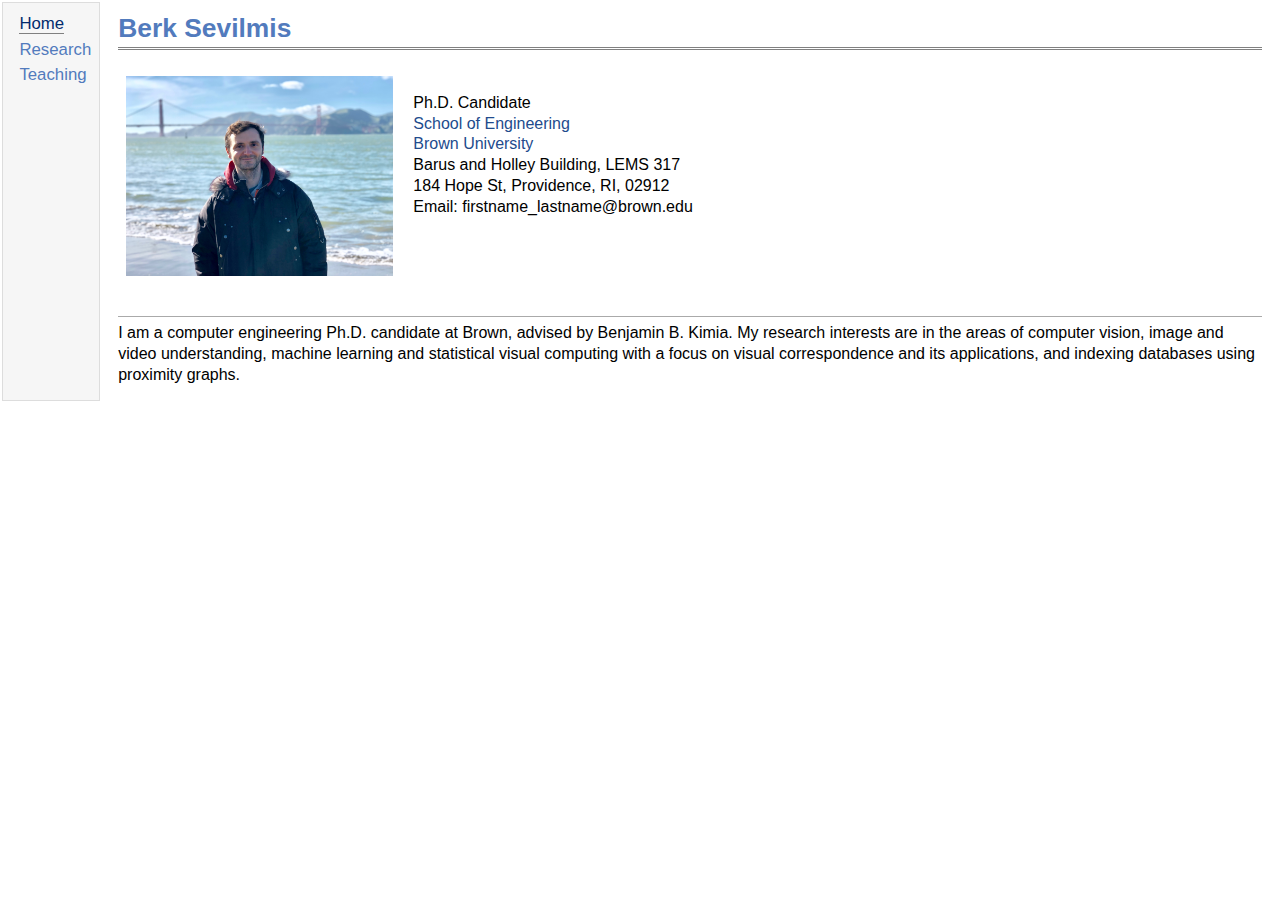
==== index.html @ 0ef24370 "added html files" ====
<!DOCTYPE html PUBLIC "-//W3C//DTD XHTML 1.1//EN"
  "http://www.w3.org/TR/xhtml11/DTD/xhtml11.dtd">
<html xmlns="http://www.w3.org/1999/xhtml" xml:lang="en">
<head>
<meta name="generator" content="jemdoc, see http://jemdoc.jaboc.net/" />
<meta http-equiv="Content-Type" content="text/html;charset=utf-8" />
<link rel="stylesheet" href="jemdoc.css" type="text/css" />
<link rel="shortcut icon" type="image/x-icon" href="favicon.ico" />
<link rel="stylesheet" href="https://use.fontawesome.com/releases/v5.6.3/css/all.css" integrity="sha384-UHRtZLI+pbxtHCWp1t77Bi1L4ZtiqrqD80Kn4Z8NTSRyMA2Fd33n5dQ8lWUE00s/" crossorigin="anonymous" />
<title>Berk Sevilmis</title>
</head>
<body>
<table summary="Table for page layout." id="tlayout">
<tr valign="top">
<td id="layout-menu">
<div class="menu-item"><a href="index.html" class="current">Home</a></div>
<div class="menu-item"><a href="research.html">Research</a></div>
<div class="menu-item"><a href="teaching.html">Teaching</a></div>
</td>
<td id="layout-content">
<div id="toptitle">
<h1>Berk Sevilmis</h1>
</div>
<table class="imgtable"><tr><td>
<img src="visuals/IMG-1710.JPG" alt="alt text" height="200px" />&nbsp;</td>
<td align="left"><p>Ph.D. Candidate <br /> 
<a href="https://www.brown.edu/academics/engineering/">School of Engineering</a> <br />
<a href="https://www.brown.edu/">Brown University</a>  <br />
Barus and Holley Building, LEMS 317 <br />
184 Hope St, Providence, RI, 02912 <br />
Email: firstname_lastname@brown.edu <br /></p>
<p>

<a href="https://github.com/bsevilmis" class="fab fa-github fa-2x"></a> &ensp;


</p>
</td></tr></table>
<h2></h2>
<p>I am a computer engineering Ph.D. candidate at Brown, advised by Benjamin B. Kimia. My research interests are in the areas of computer vision, image and video understanding, machine learning and statistical visual computing with a focus on visual correspondence and its applications, and indexing databases using proximity graphs.   </p>
</td>
</tr>
</table>
</body>
</html>
---- jemdoc.css ----
/* Default css file for jemdoc. */

table#tlayout {
    border: none;
    border-collapse: separate;
    background: white;
}

body {
	background: white;
	font-family: Verdana, Geneva, sans-serif;
	padding-bottom: 8px;
	margin: 0;
}

#layout-menu {
	background: #f6f6f6;
	border: 1px solid #dddddd;
	padding-top: 0.5em;
	padding-left: 8px;
	padding-right: 8px;
	font-size: 1.05em;
	width: auto;
	white-space: nowrap;
    text-align: left;
    vertical-align: top;
}

#layout-menu td {
	background: #f4f4f4;
    vertical-align: top;
}

#layout-content {
	padding-top: 0.0em;
	padding-left: 1.0em;
	padding-right: 1.0em;
    border: none;
    background: white;
    text-align: left;
    vertical-align: top;
}

#layout-menu a {
	line-height: 1.5em;
	margin-left: 0.5em;
}

tt {
    background: #ffffdd;
}

pre, tt {
	font-size: 90%;
	font-family: monaco, monospace;
}

a, a > tt {
	color: #224b8d;
	text-decoration: none;
}

a:hover {
	border-bottom: 1px gray dotted;
}

#layout-menu a.current:link, #layout-menu a.current:visited {
	color: #022b6d;
	border-bottom: 1px gray solid;
}
#layout-menu a:link, #layout-menu a:visited, #layout-menu a:hover {
	color: #527bbd;
	text-decoration: none;
}
#layout-menu a:hover {
	text-decoration: none;
}

div.menu-category {
	border-bottom: 1px solid gray;
	margin-top: 0.8em;
	padding-top: 0.2em;
	padding-bottom: 0.1em;
	font-weight: bold;
}

div.menu-item {
	padding-left: 16px;
	text-indent: -16px;
}

div#toptitle {
	padding-bottom: 0.2em;
	margin-bottom: 1.5em;
	border-bottom: 3px double gray;
}

/* Reduce space if we begin the page with a title. */
div#toptitle + h2, div#toptitle + h3 {
	margin-top: -0.7em;
}

div#subtitle {
	margin-top: 0.0em;
	margin-bottom: 0.0em;
	padding-top: 0em;
	padding-bottom: 0.1em;
}

em {
	font-style: italic;
}

strong {
	font-weight: bold;
}


h1, h2, h3 {
	color: #527bbd;
	margin-top: 0.7em;
	margin-bottom: 0.3em;
	padding-bottom: 0.2em;
	line-height: 1.0;
	padding-top: 0.5em;
	border-bottom: 1px solid #aaaaaa;
}

h1 {
	font-size: 165%;
}

h2 {
	padding-top: 0.8em;
	font-size: 125%;
}

h2 + h3 {
    padding-top: 0.2em;
}

h3 {
	font-size: 110%;
	border-bottom: none;
}

p {
	margin-top: 0.0em;
	margin-bottom: 0.8em;
	padding: 0;
	line-height: 1.3;
}

pre {
	padding: 0;
	margin: 0;
}

div#footer {
	font-size: small;
	border-top: 1px solid #c0c0c0;
	padding-top: 0.1em;
	margin-top: 4.0em;
	color: #c0c0c0;
}

div#footer a {
	color: #80a0b0;
}

div#footer-text {
	float: left;
	padding-bottom: 8px;
}

ul, ol, dl {
	margin-top: 0.2em;
	padding-top: 0;
	margin-bottom: 0.8em;
}

dt {
	margin-top: 0.5em;
	margin-bottom: 0;
}

dl {
	margin-left: 20px;
}

dd {
	color: #222222;
}

dd > *:first-child {
	margin-top: 0;
}

ul {
	list-style-position: outside;
	list-style-type: square;
}

p + ul, p + ol {
	margin-top: -0.5em;
}

li ul, li ol {
	margin-top: -0.3em;
}

ol {
	list-style-position: outside;
	list-style-type: decimal;
}

li p, dd p {
	margin-bottom: 0.3em;
}


ol ol {
	list-style-type: lower-alpha;
}

ol ol ol {
	list-style-type: lower-roman;
}

p + div.codeblock {
	margin-top: -0.6em;
}

div.codeblock, div.infoblock {
	margin-right: 0%;
	margin-top: 1.2em;
	margin-bottom: 1.3em;
}

div.blocktitle {
	font-weight: bold;
	color: #cd7b62;
	margin-top: 1.2em;
	margin-bottom: 0.1em;
}

div.blockcontent {
	border: 1px solid silver;
	padding: 0.3em 0.5em;
}

div.infoblock > div.blockcontent {
	background: #ffffee;
}

div.blockcontent p + ul, div.blockcontent p + ol {
	margin-top: 0.4em;
}

div.infoblock p {
	margin-bottom: 0em;
}

div.infoblock li p, div.infoblock dd p {
	margin-bottom: 0.5em;
}

div.infoblock p + p {
	margin-top: 0.8em;
}

div.codeblock > div.blockcontent {
	background: #f6f6f6;
}

span.pycommand {
	color: #000070;
}

span.statement {
	color: #008800;
}
span.builtin {
	color: #000088;
}
span.special {
	color: #990000;
}
span.operator {
	color: #880000;
}
span.error {
	color: #aa0000;
}
span.comment, span.comment > *, span.string, span.string > * {
	color: #606060;
}

@media print {
	#layout-menu { display: none; }
}

#fwtitle {
	margin: 2px;
}

#fwtitle #toptitle {
	padding-left: 0.5em;
	margin-bottom: 0.5em;
}

#layout-content h1:first-child, #layout-content h2:first-child, #layout-content h3:first-child {
	margin-top: -0.7em;
}

div#toptitle h1, #layout-content div#toptitle h1 {
	margin-bottom: 0.0em;
	padding-bottom: 0.1em;
	padding-top: 0;
	margin-top: 0.5em;
	border-bottom: none;
}

img.eq {
	padding: 0;
	padding-left: 0.1em;
	padding-right: 0.1em;
	margin: 0;
}

img.eqwl {
	padding-left: 2em;
	padding-top: 0.6em;
	padding-bottom: 0.2em;
	margin: 0;
}

table {
    border: 2px solid black;
    border-collapse: collapse;
}

td {
    padding: 2px;
    padding-left: 0.5em;
    padding-right: 0.5em;
    text-align: center;
    border: 1px solid gray;
}

table + table {
    margin-top: 1em;
}

tr.heading {
    font-weight: bold;
    border-bottom: 2px solid black;
}

img {
    border: none;
}

table.imgtable, table.imgtable td {
    border: none;
    text-align: left;
}
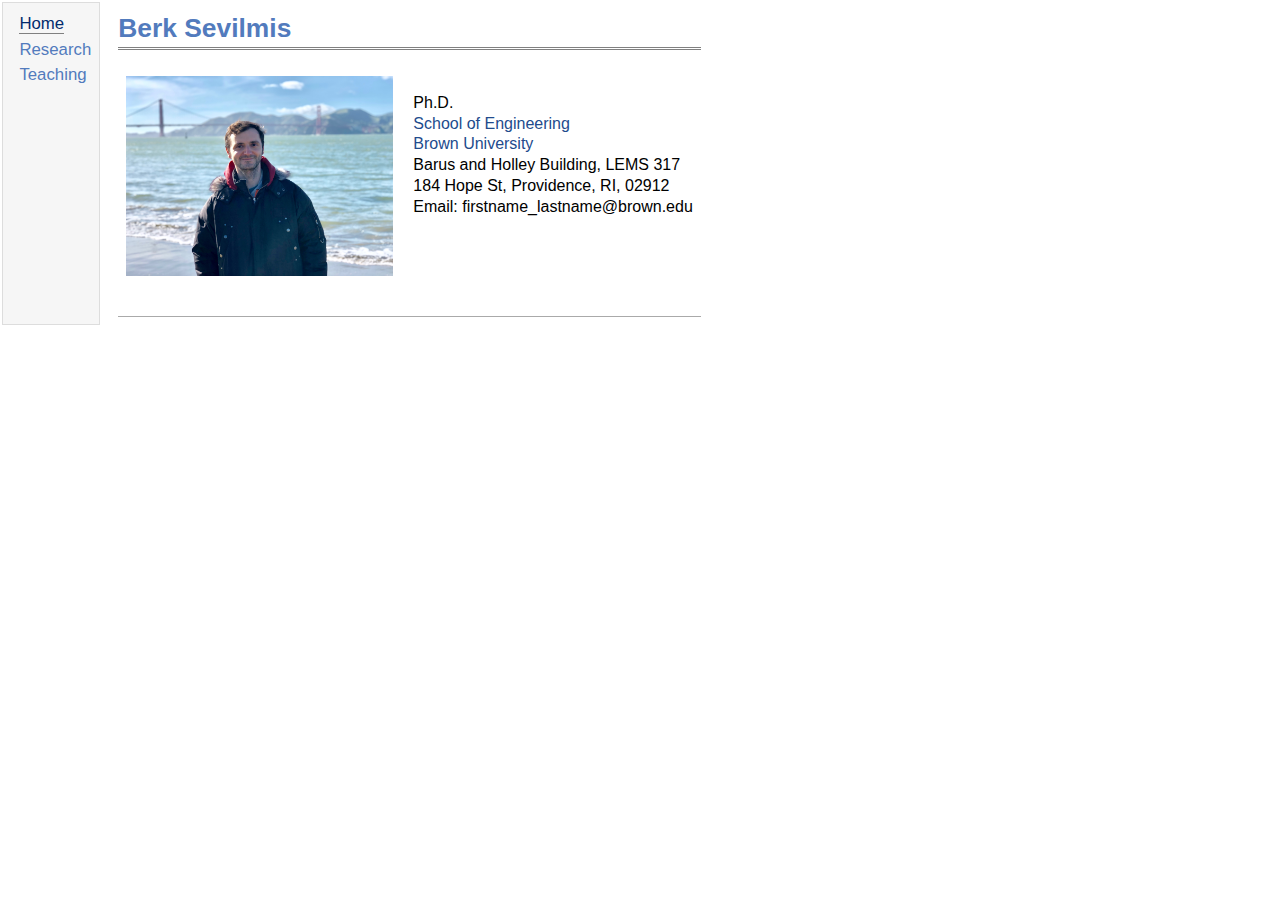
==== commit 982abd7e: "update index.html" ====
--- a/index.html
+++ b/index.html
@@ -23,7 +23,7 @@
 </div>
 <table class="imgtable"><tr><td>
 <img src="visuals/IMG-1710.JPG" alt="alt text" height="200px" />&nbsp;</td>
-<td align="left"><p>Ph.D. Candidate <br /> 
+<td align="left"><p>Ph.D. <br /> 
 <a href="https://www.brown.edu/academics/engineering/">School of Engineering</a> <br />
 <a href="https://www.brown.edu/">Brown University</a>  <br />
 Barus and Holley Building, LEMS 317 <br />
@@ -37,7 +37,7 @@
 </p>
 </td></tr></table>
 <h2></h2>
-<p>I am a computer engineering Ph.D. candidate at Brown, advised by Benjamin B. Kimia. My research interests are in the areas of computer vision, image and video understanding, machine learning and statistical visual computing with a focus on visual correspondence and its applications, and indexing databases using proximity graphs.   </p>
+<!-- <p>I am a computer engineering Ph.D. candidate at Brown, advised by Benjamin B. Kimia. My research interests are in the areas of computer vision, image and video understanding, machine learning and statistical visual computing with a focus on visual correspondence and its applications, and indexing databases using proximity graphs.   </p> -->
 </td>
 </tr>
 </table>
